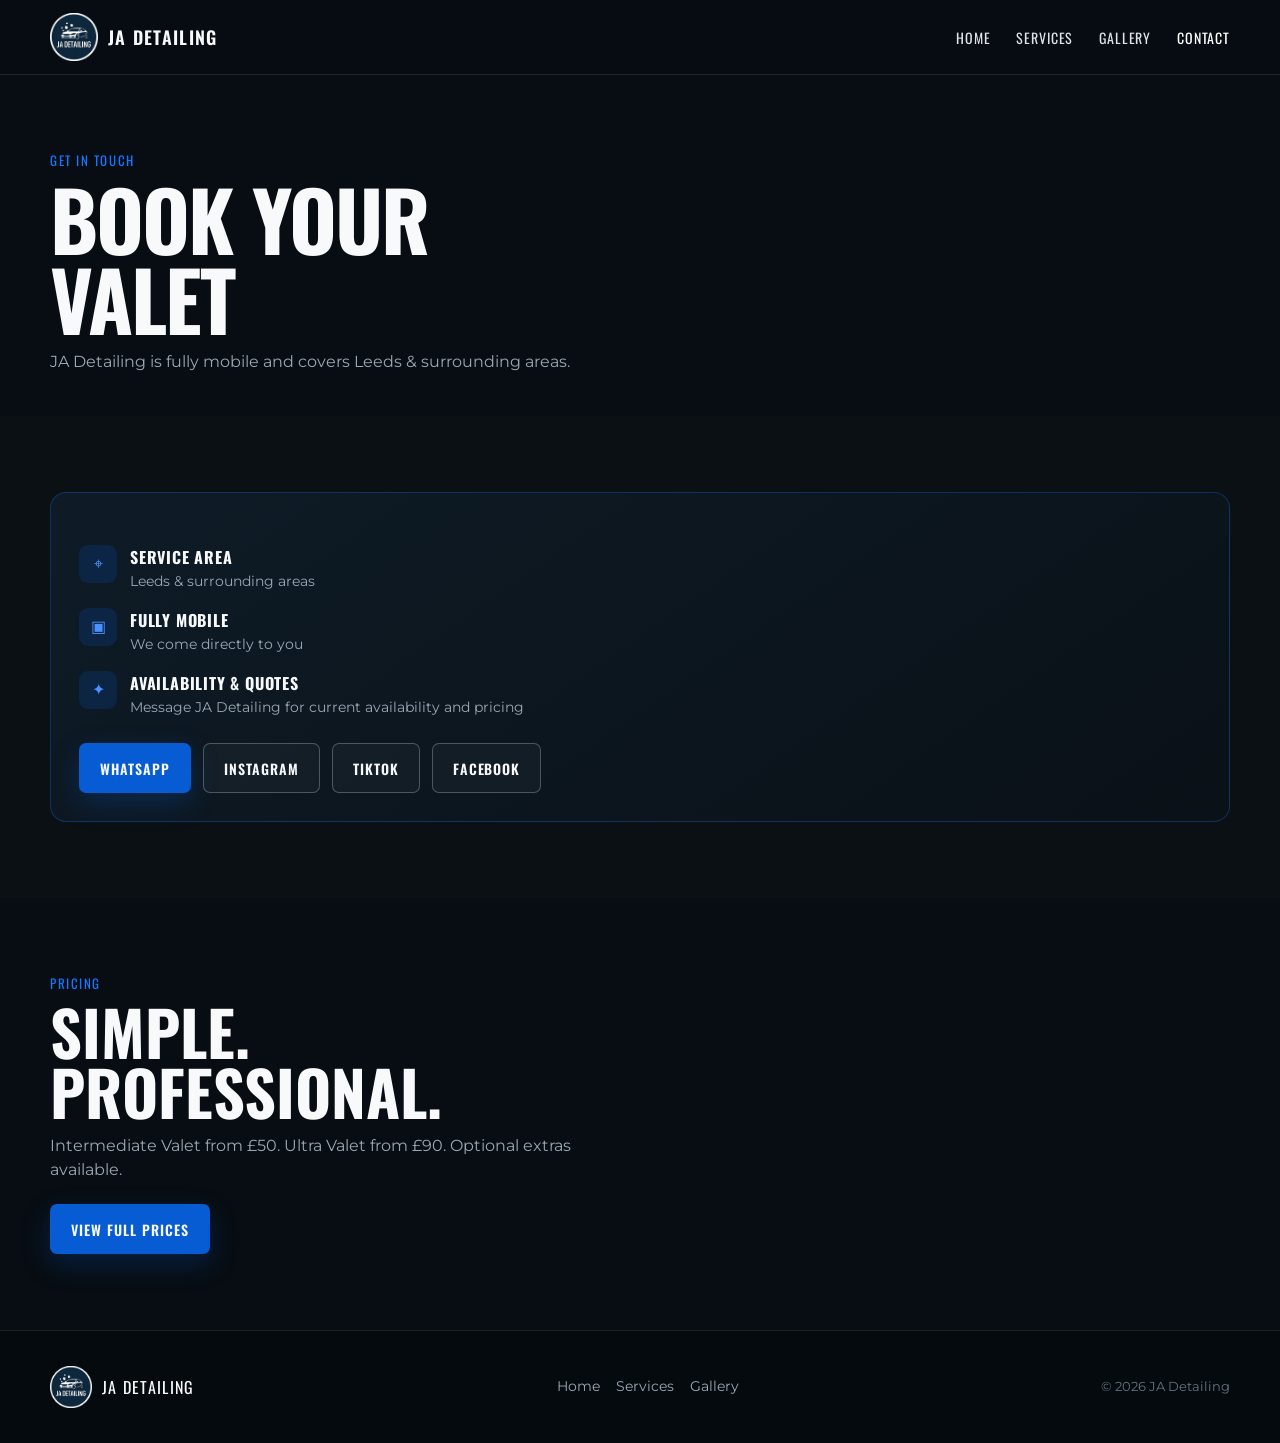
==== contact.html @ c7e3a215 "kol" ====
<!doctype html>
<html lang="en"><head><meta charset="utf-8"><meta name="viewport" content="width=device-width, initial-scale=1"><meta name="theme-color" content="#070d12"><title>Contact | JA Detailing</title><link rel="icon" href="assets/logo.png" type="image/png"><link rel="stylesheet" href="styles.css"></head>
<body>
<header class="site-header"><div class="container nav"><a class="brand" href="index.html"><img src="assets/logo.png" alt="JA Detailing logo"><span>JA Detailing</span></a><nav><ul class="nav-links"><li><a href="index.html">Home</a></li><li><a href="services.html">Services</a></li><li><a href="gallery.html">Gallery</a></li><li><a class="active" href="contact.html">Contact</a></li></ul></nav><button class="menu-btn" aria-label="Open menu" aria-expanded="false">☰</button></div><div class="mobile-menu"><a href="index.html">Home</a><a href="services.html">Services</a><a href="gallery.html">Gallery</a><a href="contact.html">Contact</a></div></header>
<main>
<section class="section" style="padding-bottom:42px"><div class="container"><div class="section-kicker">Get In Touch</div><h1 class="section-title" style="font-size:clamp(48px,13vw,82px)">Book Your<br>Valet</h1><p class="section-copy">JA Detailing is fully mobile and covers Leeds & surrounding areas.</p></div></section>
<section class="section dark"><div class="container"><div class="contact-box"><div class="contact-list">
<div class="contact-row"><div class="contact-icon">⌖</div><div><strong>Service Area</strong><span>Leeds & surrounding areas</span></div></div>
<div class="contact-row"><div class="contact-icon">▣</div><div><strong>Fully Mobile</strong><span>We come directly to you</span></div></div>
<div class="contact-row"><div class="contact-icon">✦</div><div><strong>Availability & Quotes</strong><span>Message JA Detailing for current availability and pricing</span></div></div>
</div>

<div class="hero-actions social-actions" style="margin-top:22px"><a class="btn btn-primary" href="https://wa.me/447398178846?text=Hi%20JA%20Detailing%2C%20I%E2%80%99d%20like%20to%20book%20a%20service.%20Could%20you%20please%20let%20me%20know%20your%20availability%20and%20pricing%3F" target="_blank" rel="noopener">WhatsApp</a><a class="btn btn-outline" href="https://www.instagram.com/ja_detailing0/" target="_blank" rel="noopener">Instagram</a><a class="btn btn-outline" href="https://www.tiktok.com/@ja_detailing" target="_blank" rel="noopener">TikTok</a><a class="btn btn-outline" href="https://www.facebook.com/" target="_blank" rel="noopener">Facebook</a></div>
</div></div></section>
<section class="section"><div class="container"><div class="section-kicker">Pricing</div><h2 class="section-title">Simple.<br>Professional.</h2><p class="section-copy">Intermediate Valet from £50. Ultra Valet from £90. Optional extras available.</p><a class="btn btn-primary" style="margin-top:22px" href="services.html">View Full Prices</a></div></section>
</main><footer><div class="container footer-inner"><div class="footer-brand"><img src="assets/logo.png" alt=""> JA Detailing</div><div class="footer-links"><a href="index.html">Home</a><a href="services.html">Services</a><a href="gallery.html">Gallery</a></div><div class="footer-note">© <span data-year></span> JA Detailing</div></div></footer><script src="script.js"></script></body></html>
---- styles.css ----
@import url('https://fonts.googleapis.com/css2?family=Montserrat:wght@400;500;600;700&family=Oswald:wght@400;500;600;700&display=swap');

:root{
  --bg:#070d12;
  --bg-soft:#0b1014;
  --navy:#152b3f;
  --blue:#075bd3;
  --blue-bright:#1676ff;
  --white:#f7f9fb;
  --muted:#9ba8b4;
  --line:rgba(255,255,255,.1);
  --card:#0d151c;
  --max:1180px;
}
*{box-sizing:border-box;margin:0;padding:0}
html{scroll-behavior:smooth}
body{font-family:'Montserrat',Arial,sans-serif;background:var(--bg);color:var(--white);line-height:1.5;overflow-x:hidden}
a{color:inherit;text-decoration:none}
img{display:block;max-width:100%}
button{font:inherit}
.container{width:min(100% - 32px,var(--max));margin:auto}

/* Header */
.site-header{position:sticky;top:0;z-index:50;background:rgba(7,13,18,.94);backdrop-filter:blur(14px);border-bottom:1px solid var(--line)}
.nav{height:74px;display:flex;align-items:center;justify-content:space-between}
.brand{display:flex;align-items:center;gap:10px;font-family:'Oswald',sans-serif;font-weight:600;letter-spacing:.08em;text-transform:uppercase}
.brand img{width:48px;height:48px;object-fit:contain}
.brand span{font-size:18px}
.nav-links{display:none;list-style:none;gap:26px;font-family:'Oswald',sans-serif;text-transform:uppercase;letter-spacing:.06em;font-size:14px}
.nav-links a{color:#dce3e8;transition:.2s}
.nav-links a:hover,.nav-links a.active{color:#fff}
.menu-btn{border:1px solid var(--line);background:#0c151d;color:#fff;width:44px;height:44px;border-radius:10px;display:grid;place-items:center;font-size:21px;cursor:pointer}
.mobile-menu{display:none;padding:8px 16px 18px;border-top:1px solid var(--line)}
.mobile-menu.open{display:block}
.mobile-menu a{display:block;padding:13px 4px;font-family:'Oswald',sans-serif;text-transform:uppercase;letter-spacing:.07em;border-bottom:1px solid var(--line)}

/* Hero */
.hero{position:relative;min-height:calc(100svh - 74px);display:flex;align-items:center;overflow:hidden;background:radial-gradient(circle at 90% 30%,rgba(7,91,211,.24),transparent 34%),linear-gradient(135deg,#060c11,#091622 65%,#0b1723)}
.hero:after{content:'';position:absolute;inset:0;background:linear-gradient(90deg,rgba(7,13,18,.98) 0%,rgba(7,13,18,.82) 45%,rgba(7,13,18,.2) 100%);pointer-events:none}
.hero-inner{position:relative;z-index:1;padding:72px 0 58px}
.eyebrow{font-family:'Oswald',sans-serif;text-transform:uppercase;letter-spacing:.15em;color:var(--blue-bright);font-weight:600;font-size:13px;margin-bottom:14px}
h1,h2,h3{font-family:'Oswald',sans-serif;text-transform:uppercase;line-height:.98}
h1{font-size:clamp(52px,14vw,100px);letter-spacing:-.025em;max-width:760px}
.hero h1 span{color:#fff}
.hero p{color:#b8c3cc;font-size:18px;max-width:570px;margin:22px 0 30px}
.hero-actions{display:flex;flex-wrap:wrap;gap:12px}
.btn{display:inline-flex;align-items:center;justify-content:center;min-height:50px;padding:0 20px;border-radius:7px;font-family:'Oswald',sans-serif;text-transform:uppercase;letter-spacing:.07em;font-weight:600;font-size:14px;border:1px solid transparent;transition:.2s}
.btn-primary{background:var(--blue);box-shadow:0 10px 28px rgba(7,91,211,.25)}
.btn-primary:hover{background:var(--blue-bright);transform:translateY(-1px)}
.btn-outline{border-color:rgba(255,255,255,.25);background:rgba(255,255,255,.03)}
.btn-outline:hover{background:#fff;color:#071019}

/* Shared sections */
.section{padding:76px 0}
.section.dark{background:var(--bg-soft)}
.section-head{display:flex;justify-content:space-between;align-items:end;gap:20px;margin-bottom:28px}
.section-kicker{font-family:'Oswald',sans-serif;text-transform:uppercase;color:var(--blue-bright);letter-spacing:.12em;font-size:13px;margin-bottom:7px}
.section-title{font-size:clamp(36px,10vw,62px)}
.section-copy{color:var(--muted);max-width:570px;margin-top:12px}

/* Cards */
.cards{display:grid;gap:14px}
.card{background:linear-gradient(145deg,#0e1820,#0a1117);border:1px solid var(--line);border-radius:14px;padding:24px;position:relative;overflow:hidden}
.card:before{content:'';position:absolute;left:0;top:0;width:4px;height:100%;background:var(--blue)}
.card h3{font-size:28px;margin-bottom:9px}
.card p{color:var(--muted);font-size:15px}
.price{font-family:'Oswald';font-size:32px;margin:18px 0 8px}
.price span{font-size:14px;color:var(--muted);font-family:'Montserrat';font-weight:400}
.checks{list-style:none;margin-top:18px;display:grid;gap:8px}
.checks li{color:#dce3e8;font-size:15px;display:flex;gap:9px}
.checks li:before{content:'✓';color:var(--blue-bright);font-weight:700}

/* Gallery */
.video-wrap{max-width:420px;margin:0 auto 42px}
.video-placeholder{aspect-ratio:9/16;border:1px solid rgba(22,118,255,.5);border-radius:16px;background:linear-gradient(145deg,#101a22,#07111a);display:grid;place-items:center;position:relative;overflow:hidden;box-shadow:0 18px 50px rgba(0,0,0,.35)}
.video-placeholder:before{content:'';position:absolute;width:92px;height:92px;border-radius:50%;border:1px solid rgba(255,255,255,.2);background:rgba(7,91,211,.18)}
.video-placeholder:after{content:'▶';position:absolute;font-size:30px;margin-left:5px}
.placeholder-label{font-family:'Oswald';text-transform:uppercase;letter-spacing:.1em;color:#b8c5cf;position:absolute;bottom:24px}
.gallery-grid{display:grid;grid-template-columns:1fr 1fr;gap:12px}
.gallery-item{background:#0c141b;border:1px solid var(--line);border-radius:12px;overflow:hidden}
.photo-placeholder{aspect-ratio:4/3;display:grid;place-items:center;background:linear-gradient(135deg,#142433,#091117);color:#aebbc5;font-family:'Oswald';text-transform:uppercase;letter-spacing:.08em;font-size:14px}
.gallery-caption{padding:13px 14px;font-family:'Oswald';text-transform:uppercase;letter-spacing:.05em;font-size:15px}
.before-after{display:grid;grid-template-columns:1fr 1fr;gap:2px}

/* Services */
.service-list{display:grid;gap:14px}
.service-card{padding:22px;background:#0d151c;border:1px solid var(--line);border-radius:13px}
.service-card h3{font-size:25px;margin-bottom:6px}
.service-card .service-price{font-family:'Oswald';font-size:27px;color:#fff;margin:12px 0}
.service-card p{color:var(--muted);font-size:14px}
.extras{display:grid;grid-template-columns:1fr 1fr;gap:10px;margin-top:16px}
.extra{border:1px solid var(--line);padding:16px;border-radius:10px;background:#0b1218}
.extra strong{font-family:'Oswald';font-size:20px;display:block}
.extra span{font-size:14px;color:var(--blue-bright)}

/* Contact */
.contact-box{background:linear-gradient(145deg,#0e1b26,#0a1117);border:1px solid rgba(22,118,255,.3);border-radius:16px;padding:28px}
.contact-list{display:grid;gap:15px;margin:24px 0}
.contact-row{display:flex;gap:13px;align-items:flex-start}
.contact-icon{width:38px;height:38px;border-radius:9px;background:rgba(7,91,211,.18);display:grid;place-items:center;color:#4b91ff;flex:none}
.contact-row strong{display:block;font-family:'Oswald';text-transform:uppercase;letter-spacing:.05em}
.contact-row span{color:var(--muted);font-size:14px}

/* Footer */
footer{padding:35px 0;border-top:1px solid var(--line);background:#050a0e}
.footer-inner{display:flex;flex-direction:column;gap:20px}
.footer-brand{display:flex;align-items:center;gap:10px;font-family:'Oswald';text-transform:uppercase;letter-spacing:.08em}
.footer-brand img{width:42px}
.footer-links{display:flex;flex-wrap:wrap;gap:16px;color:#9ca9b4;font-size:14px}
.footer-note{color:#66737e;font-size:13px}

/* Desktop */
@media(min-width:760px){
  .container{width:min(100% - 56px,var(--max))}
  .nav-links{display:flex}
  .menu-btn{display:none}
  .hero-inner{padding:90px 0}
  .hero{min-height:720px}
  .cards{grid-template-columns:repeat(3,1fr)}
  .service-list{grid-template-columns:repeat(2,1fr)}
  .extras{grid-template-columns:repeat(4,1fr)}
  .gallery-grid{grid-template-columns:repeat(3,1fr)}
  .footer-inner{flex-direction:row;align-items:center;justify-content:space-between}
}

/* Clickable media / lightbox */
.photo-placeholder,
.video-placeholder,
.gallery-item img,
.gallery-item video {
  cursor:zoom-in;
}

.media-lightbox {
  position:fixed;
  inset:0;
  z-index:200;
  display:none;
  align-items:center;
  justify-content:center;
  padding:22px;
  background:rgba(2,6,10,.94);
  backdrop-filter:blur(12px);
}
.media-lightbox.open{display:flex}
.media-lightbox-content{
  width:min(96vw,1200px);
  height:min(92svh,900px);
  display:flex;
  align-items:center;
  justify-content:center;
  position:relative;
}
.media-lightbox-content img,
.media-lightbox-content video{
  display:block;
  max-width:100%;
  max-height:100%;
  width:auto;
  height:auto;
  object-fit:contain;
  border-radius:10px;
  box-shadow:0 24px 70px rgba(0,0,0,.55);
}
.media-lightbox-content .lightbox-placeholder{
  width:min(900px,92vw);
  height:min(78vh,700px);
  display:grid;
  place-items:center;
  border:1px solid rgba(22,118,255,.5);
  border-radius:14px;
  background:linear-gradient(145deg,#142433,#091117);
  color:#b8c5cf;
  font-family:'Oswald',sans-serif;
  text-transform:uppercase;
  letter-spacing:.1em;
  font-size:clamp(18px,3vw,30px);
}
.media-lightbox-close{
  position:fixed;
  top:18px;
  right:18px;
  width:46px;
  height:46px;
  border:1px solid rgba(255,255,255,.18);
  border-radius:50%;
  background:rgba(12,21,29,.9);
  color:#fff;
  font-size:26px;
  line-height:1;
  cursor:pointer;
  z-index:201;
}
body.lightbox-open{overflow:hidden}
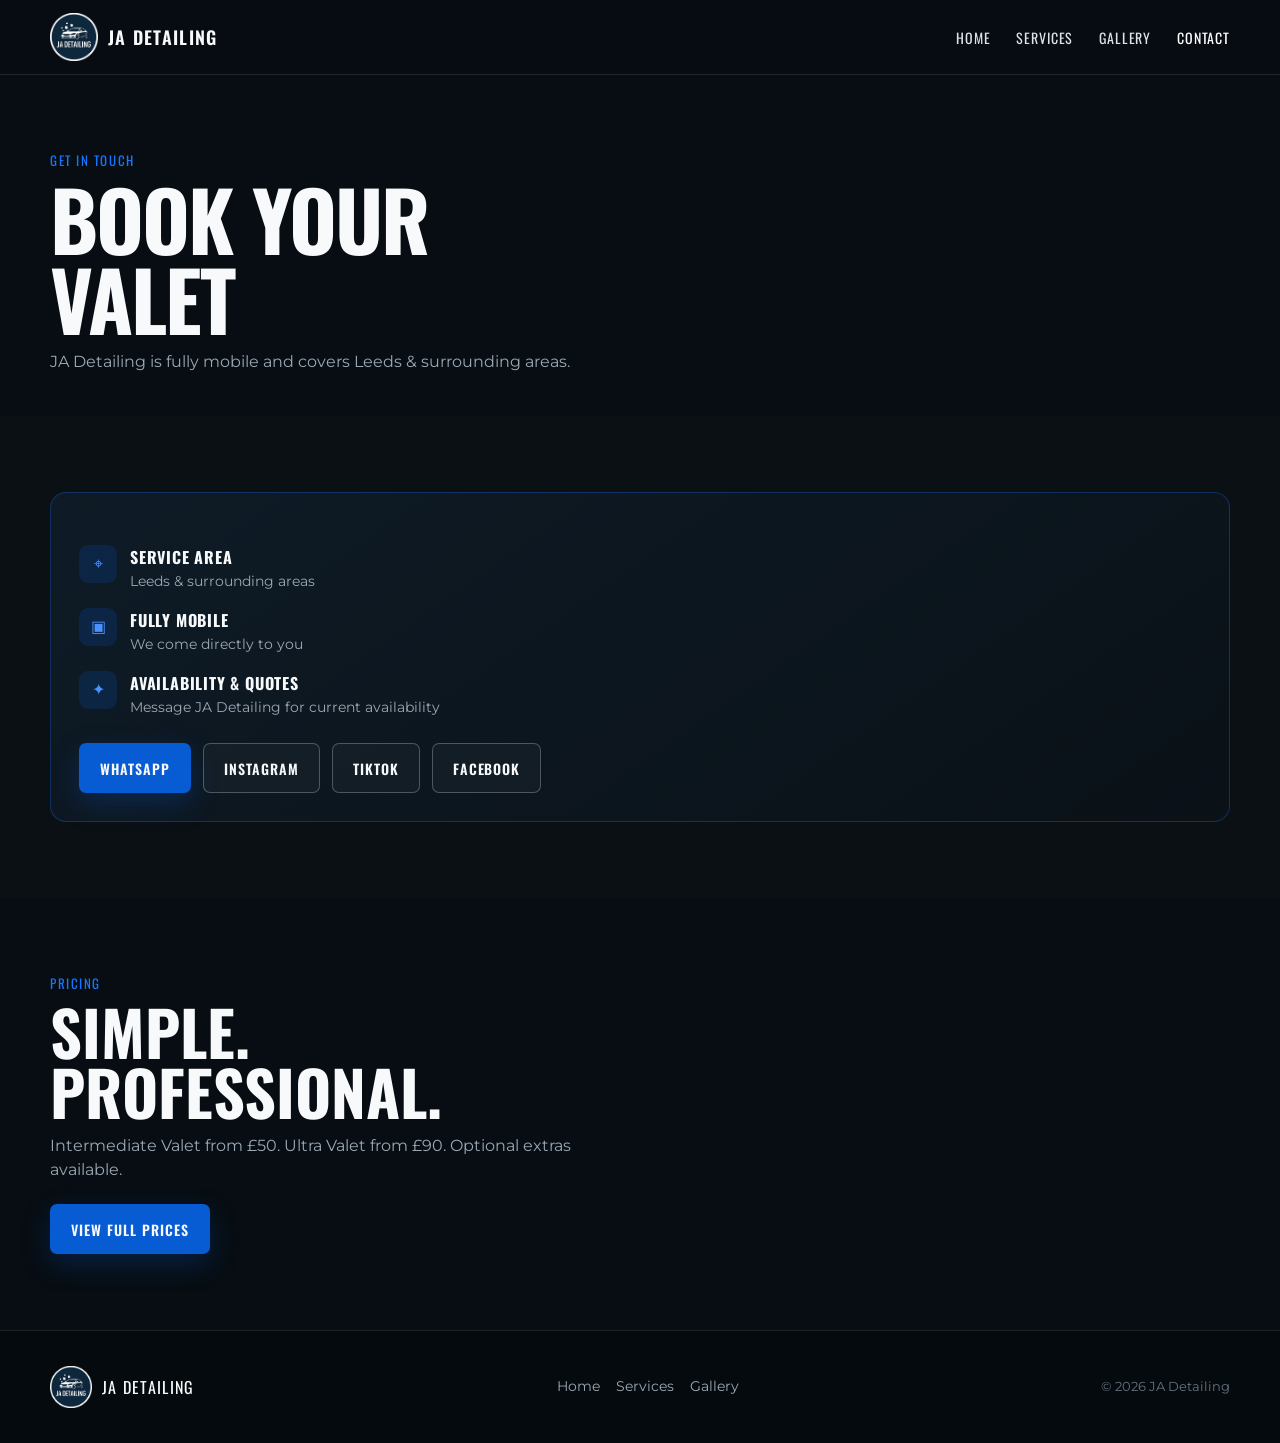
==== commit ba4ba7ec: "j" ====
--- a/contact.html
+++ b/contact.html
@@ -7,10 +7,10 @@
 <section class="section dark"><div class="container"><div class="contact-box"><div class="contact-list">
 <div class="contact-row"><div class="contact-icon">⌖</div><div><strong>Service Area</strong><span>Leeds & surrounding areas</span></div></div>
 <div class="contact-row"><div class="contact-icon">▣</div><div><strong>Fully Mobile</strong><span>We come directly to you</span></div></div>
-<div class="contact-row"><div class="contact-icon">✦</div><div><strong>Availability & Quotes</strong><span>Message JA Detailing for current availability and pricing</span></div></div>
+<div class="contact-row"><div class="contact-icon">✦</div><div><strong>Availability & Quotes</strong><span>Message JA Detailing for current availability</span></div></div>
 </div>
 
-<div class="hero-actions social-actions" style="margin-top:22px"><a class="btn btn-primary" href="https://wa.me/447398178846?text=Hi%20JA%20Detailing%2C%20I%E2%80%99d%20like%20to%20book%20a%20service.%20Could%20you%20please%20let%20me%20know%20your%20availability%20and%20pricing%3F" target="_blank" rel="noopener">WhatsApp</a><a class="btn btn-outline" href="https://www.instagram.com/ja_detailing0/" target="_blank" rel="noopener">Instagram</a><a class="btn btn-outline" href="https://www.tiktok.com/@ja_detailing" target="_blank" rel="noopener">TikTok</a><a class="btn btn-outline" href="https://www.facebook.com/" target="_blank" rel="noopener">Facebook</a></div>
+<div class="hero-actions social-actions" style="margin-top:22px"><a class="btn btn-primary" href="https://wa.me/447398178846?text=Hi%20JA%20Detailing%2C%20I%E2%80%99d%20like%20to%20book%20a%20service.%20Could%20you%20please%20let%20me%20know%20your%20availability%3F" target="_blank" rel="noopener">WhatsApp</a><a class="btn btn-outline" href="https://www.instagram.com/ja_detailing0/" target="_blank" rel="noopener">Instagram</a><a class="btn btn-outline" href="https://www.tiktok.com/@ja_detailing" target="_blank" rel="noopener">TikTok</a><a class="btn btn-outline" href="https://www.facebook.com/" target="_blank" rel="noopener">Facebook</a></div>
 </div></div></section>
 <section class="section"><div class="container"><div class="section-kicker">Pricing</div><h2 class="section-title">Simple.<br>Professional.</h2><p class="section-copy">Intermediate Valet from £50. Ultra Valet from £90. Optional extras available.</p><a class="btn btn-primary" style="margin-top:22px" href="services.html">View Full Prices</a></div></section>
 </main><footer><div class="container footer-inner"><div class="footer-brand"><img src="assets/logo.png" alt=""> JA Detailing</div><div class="footer-links"><a href="index.html">Home</a><a href="services.html">Services</a><a href="gallery.html">Gallery</a></div><div class="footer-note">© <span data-year></span> JA Detailing</div></div></footer><script src="script.js"></script></body></html>
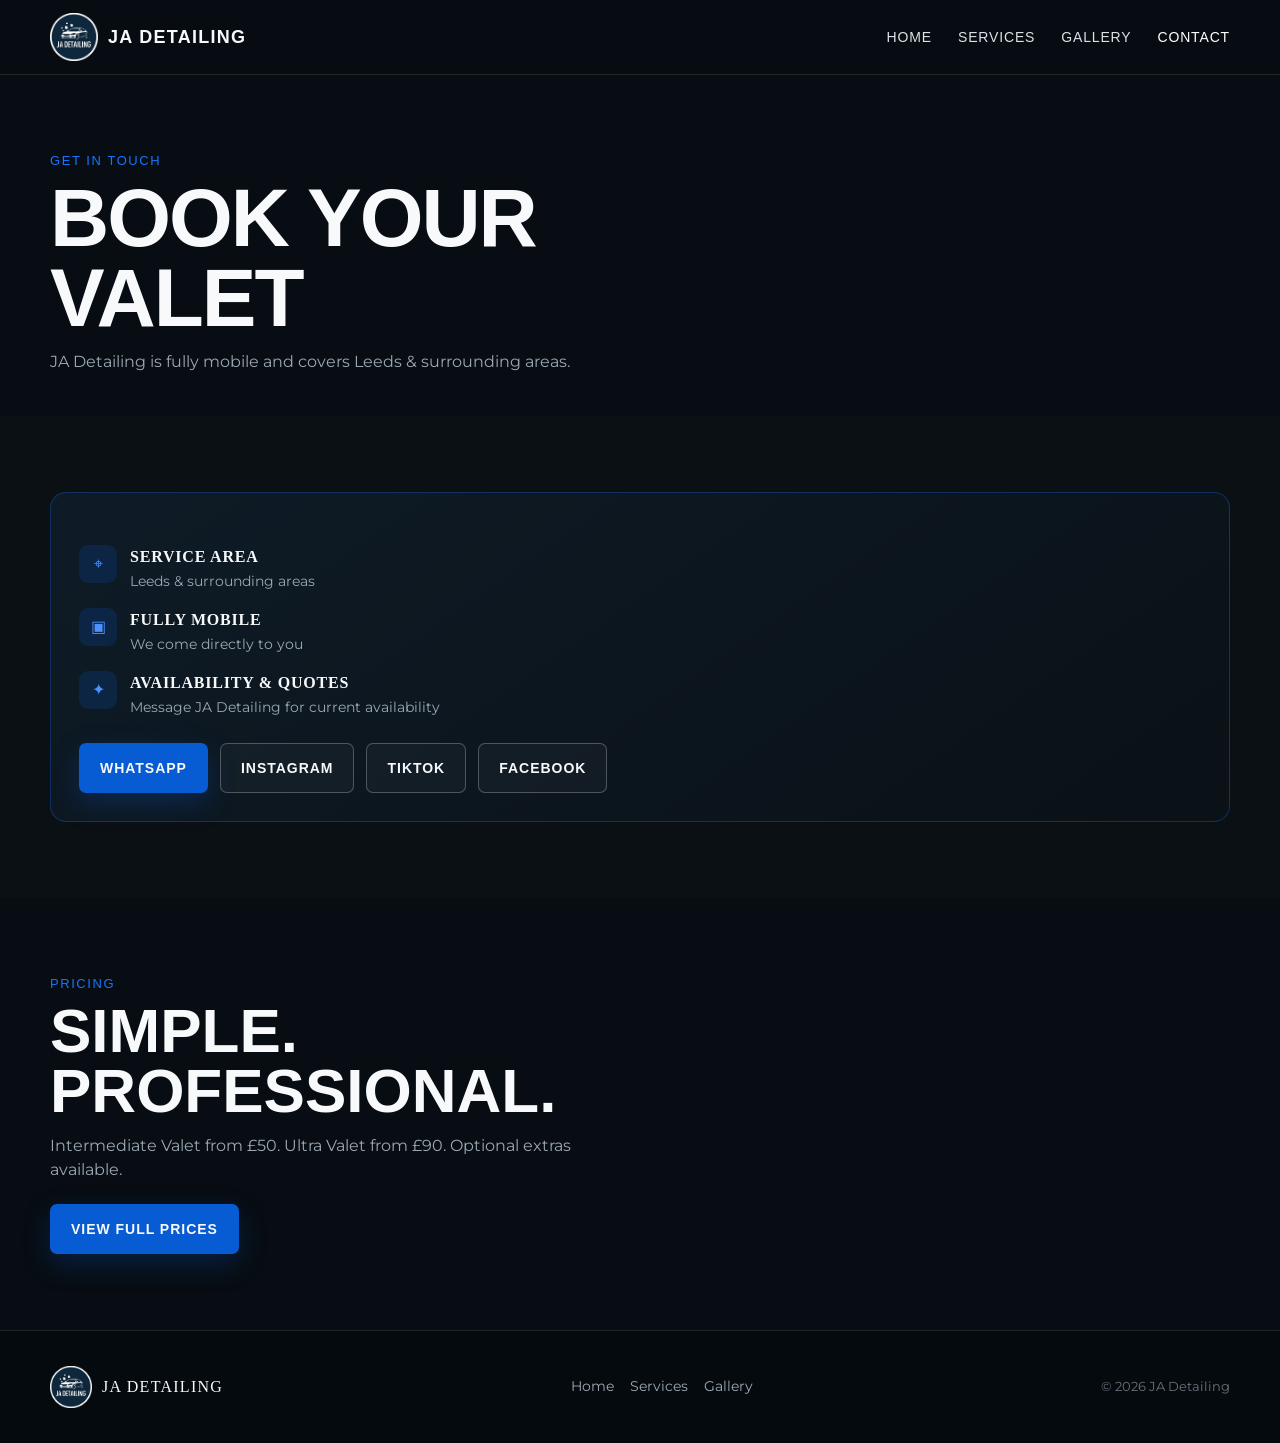
==== commit b141cd54: "j" ====
--- a/contact.html
+++ b/contact.html
@@ -10,7 +10,7 @@
 <div class="contact-row"><div class="contact-icon">✦</div><div><strong>Availability & Quotes</strong><span>Message JA Detailing for current availability</span></div></div>
 </div>
 
-<div class="hero-actions social-actions" style="margin-top:22px"><a class="btn btn-primary" href="https://wa.me/447398178846?text=Hi%20JA%20Detailing%2C%20I%E2%80%99d%20like%20to%20book%20a%20service.%20Could%20you%20please%20let%20me%20know%20your%20availability%3F" target="_blank" rel="noopener">WhatsApp</a><a class="btn btn-outline" href="https://www.instagram.com/ja_detailing0/" target="_blank" rel="noopener">Instagram</a><a class="btn btn-outline" href="https://www.tiktok.com/@ja_detailing" target="_blank" rel="noopener">TikTok</a><a class="btn btn-outline" href="https://www.facebook.com/" target="_blank" rel="noopener">Facebook</a></div>
+<div class="hero-actions social-actions" style="margin-top:22px"><a class="btn btn-primary" href="https://wa.me/447398178846?text=Hi%20JA%20Detailing%2C%20I%E2%80%99d%20like%20to%20book%20a%20service.%20Could%20you%20please%20let%20me%20know%20your%20availability%3F" target="_blank" rel="noopener">WhatsApp</a><a class="btn btn-outline" href="https://www.instagram.com/ja_detailing0/" target="_blank" rel="noopener">Instagram</a><a class="btn btn-outline" href="https://www.tiktok.com/@ja_detailing" target="_blank" rel="noopener">TikTok</a><a class="btn btn-outline" href="https://www.facebook.com/share/1DjNAFi46p/?mibextid=wwXIfr" target="_blank" rel="noopener">Facebook</a></div>
 </div></div></section>
 <section class="section"><div class="container"><div class="section-kicker">Pricing</div><h2 class="section-title">Simple.<br>Professional.</h2><p class="section-copy">Intermediate Valet from £50. Ultra Valet from £90. Optional extras available.</p><a class="btn btn-primary" style="margin-top:22px" href="services.html">View Full Prices</a></div></section>
 </main><footer><div class="container footer-inner"><div class="footer-brand"><img src="assets/logo.png" alt=""> JA Detailing</div><div class="footer-links"><a href="index.html">Home</a><a href="services.html">Services</a><a href="gallery.html">Gallery</a></div><div class="footer-note">© <span data-year></span> JA Detailing</div></div></footer><script src="script.js"></script></body></html>
--- a/styles.css
+++ b/styles.css
@@ -1,4 +1,5 @@
-@import url('https://fonts.googleapis.com/css2?family=Montserrat:wght@400;500;600;700&family=Oswald:wght@400;500;600;700&display=swap');
+@import url('https://fonts.googleapis.com/css2?family=Montserrat:wght@400;500;600;700&display=swap');
+@font-face{font-family:'Franchise';src:url('https://assets.fontdiff.com/webfonts/franchise-regular.woff2') format('woff2');font-weight:400;font-style:normal;font-display:swap;}
 
 :root{
   --bg:#070d12;
@@ -23,28 +24,28 @@
 /* Header */
 .site-header{position:sticky;top:0;z-index:50;background:rgba(7,13,18,.94);backdrop-filter:blur(14px);border-bottom:1px solid var(--line)}
 .nav{height:74px;display:flex;align-items:center;justify-content:space-between}
-.brand{display:flex;align-items:center;gap:10px;font-family:'Oswald',sans-serif;font-weight:600;letter-spacing:.08em;text-transform:uppercase}
+.brand{display:flex;align-items:center;gap:10px;font-family:'Franchise',sans-serif;font-weight:600;letter-spacing:.08em;text-transform:uppercase}
 .brand img{width:48px;height:48px;object-fit:contain}
 .brand span{font-size:18px}
-.nav-links{display:none;list-style:none;gap:26px;font-family:'Oswald',sans-serif;text-transform:uppercase;letter-spacing:.06em;font-size:14px}
+.nav-links{display:none;list-style:none;gap:26px;font-family:'Franchise',sans-serif;text-transform:uppercase;letter-spacing:.06em;font-size:14px}
 .nav-links a{color:#dce3e8;transition:.2s}
 .nav-links a:hover,.nav-links a.active{color:#fff}
 .menu-btn{border:1px solid var(--line);background:#0c151d;color:#fff;width:44px;height:44px;border-radius:10px;display:grid;place-items:center;font-size:21px;cursor:pointer}
 .mobile-menu{display:none;padding:8px 16px 18px;border-top:1px solid var(--line)}
 .mobile-menu.open{display:block}
-.mobile-menu a{display:block;padding:13px 4px;font-family:'Oswald',sans-serif;text-transform:uppercase;letter-spacing:.07em;border-bottom:1px solid var(--line)}
+.mobile-menu a{display:block;padding:13px 4px;font-family:'Franchise',sans-serif;text-transform:uppercase;letter-spacing:.07em;border-bottom:1px solid var(--line)}
 
 /* Hero */
 .hero{position:relative;min-height:calc(100svh - 74px);display:flex;align-items:center;overflow:hidden;background:radial-gradient(circle at 90% 30%,rgba(7,91,211,.24),transparent 34%),linear-gradient(135deg,#060c11,#091622 65%,#0b1723)}
 .hero:after{content:'';position:absolute;inset:0;background:linear-gradient(90deg,rgba(7,13,18,.98) 0%,rgba(7,13,18,.82) 45%,rgba(7,13,18,.2) 100%);pointer-events:none}
 .hero-inner{position:relative;z-index:1;padding:72px 0 58px}
-.eyebrow{font-family:'Oswald',sans-serif;text-transform:uppercase;letter-spacing:.15em;color:var(--blue-bright);font-weight:600;font-size:13px;margin-bottom:14px}
-h1,h2,h3{font-family:'Oswald',sans-serif;text-transform:uppercase;line-height:.98}
+.eyebrow{font-family:'Franchise',sans-serif;text-transform:uppercase;letter-spacing:.15em;color:var(--blue-bright);font-weight:600;font-size:13px;margin-bottom:14px}
+h1,h2,h3{font-family:'Franchise',sans-serif;text-transform:uppercase;line-height:.98}
 h1{font-size:clamp(52px,14vw,100px);letter-spacing:-.025em;max-width:760px}
 .hero h1 span{color:#fff}
 .hero p{color:#b8c3cc;font-size:18px;max-width:570px;margin:22px 0 30px}
 .hero-actions{display:flex;flex-wrap:wrap;gap:12px}
-.btn{display:inline-flex;align-items:center;justify-content:center;min-height:50px;padding:0 20px;border-radius:7px;font-family:'Oswald',sans-serif;text-transform:uppercase;letter-spacing:.07em;font-weight:600;font-size:14px;border:1px solid transparent;transition:.2s}
+.btn{display:inline-flex;align-items:center;justify-content:center;min-height:50px;padding:0 20px;border-radius:7px;font-family:'Franchise',sans-serif;text-transform:uppercase;letter-spacing:.07em;font-weight:600;font-size:14px;border:1px solid transparent;transition:.2s}
 .btn-primary{background:var(--blue);box-shadow:0 10px 28px rgba(7,91,211,.25)}
 .btn-primary:hover{background:var(--blue-bright);transform:translateY(-1px)}
 .btn-outline{border-color:rgba(255,255,255,.25);background:rgba(255,255,255,.03)}
@@ -54,7 +55,7 @@
 .section{padding:76px 0}
 .section.dark{background:var(--bg-soft)}
 .section-head{display:flex;justify-content:space-between;align-items:end;gap:20px;margin-bottom:28px}
-.section-kicker{font-family:'Oswald',sans-serif;text-transform:uppercase;color:var(--blue-bright);letter-spacing:.12em;font-size:13px;margin-bottom:7px}
+.section-kicker{font-family:'Franchise',sans-serif;text-transform:uppercase;color:var(--blue-bright);letter-spacing:.12em;font-size:13px;margin-bottom:7px}
 .section-title{font-size:clamp(36px,10vw,62px)}
 .section-copy{color:var(--muted);max-width:570px;margin-top:12px}
 
@@ -64,7 +65,7 @@
 .card:before{content:'';position:absolute;left:0;top:0;width:4px;height:100%;background:var(--blue)}
 .card h3{font-size:28px;margin-bottom:9px}
 .card p{color:var(--muted);font-size:15px}
-.price{font-family:'Oswald';font-size:32px;margin:18px 0 8px}
+.price{font-family:'Franchise';font-size:32px;margin:18px 0 8px}
 .price span{font-size:14px;color:var(--muted);font-family:'Montserrat';font-weight:400}
 .checks{list-style:none;margin-top:18px;display:grid;gap:8px}
 .checks li{color:#dce3e8;font-size:15px;display:flex;gap:9px}
@@ -75,22 +76,22 @@
 .video-placeholder{aspect-ratio:9/16;border:1px solid rgba(22,118,255,.5);border-radius:16px;background:linear-gradient(145deg,#101a22,#07111a);display:grid;place-items:center;position:relative;overflow:hidden;box-shadow:0 18px 50px rgba(0,0,0,.35)}
 .video-placeholder:before{content:'';position:absolute;width:92px;height:92px;border-radius:50%;border:1px solid rgba(255,255,255,.2);background:rgba(7,91,211,.18)}
 .video-placeholder:after{content:'▶';position:absolute;font-size:30px;margin-left:5px}
-.placeholder-label{font-family:'Oswald';text-transform:uppercase;letter-spacing:.1em;color:#b8c5cf;position:absolute;bottom:24px}
+.placeholder-label{font-family:'Franchise';text-transform:uppercase;letter-spacing:.1em;color:#b8c5cf;position:absolute;bottom:24px}
 .gallery-grid{display:grid;grid-template-columns:1fr 1fr;gap:12px}
 .gallery-item{background:#0c141b;border:1px solid var(--line);border-radius:12px;overflow:hidden}
-.photo-placeholder{aspect-ratio:4/3;display:grid;place-items:center;background:linear-gradient(135deg,#142433,#091117);color:#aebbc5;font-family:'Oswald';text-transform:uppercase;letter-spacing:.08em;font-size:14px}
-.gallery-caption{padding:13px 14px;font-family:'Oswald';text-transform:uppercase;letter-spacing:.05em;font-size:15px}
+.photo-placeholder{aspect-ratio:4/3;display:grid;place-items:center;background:linear-gradient(135deg,#142433,#091117);color:#aebbc5;font-family:'Franchise';text-transform:uppercase;letter-spacing:.08em;font-size:14px}
+.gallery-caption{padding:13px 14px;font-family:'Franchise';text-transform:uppercase;letter-spacing:.05em;font-size:15px}
 .before-after{display:grid;grid-template-columns:1fr 1fr;gap:2px}
 
 /* Services */
 .service-list{display:grid;gap:14px}
 .service-card{padding:22px;background:#0d151c;border:1px solid var(--line);border-radius:13px}
 .service-card h3{font-size:25px;margin-bottom:6px}
-.service-card .service-price{font-family:'Oswald';font-size:27px;color:#fff;margin:12px 0}
+.service-card .service-price{font-family:'Franchise';font-size:27px;color:#fff;margin:12px 0}
 .service-card p{color:var(--muted);font-size:14px}
 .extras{display:grid;grid-template-columns:1fr 1fr;gap:10px;margin-top:16px}
 .extra{border:1px solid var(--line);padding:16px;border-radius:10px;background:#0b1218}
-.extra strong{font-family:'Oswald';font-size:20px;display:block}
+.extra strong{font-family:'Franchise';font-size:20px;display:block}
 .extra span{font-size:14px;color:var(--blue-bright)}
 
 /* Contact */
@@ -98,13 +99,13 @@
 .contact-list{display:grid;gap:15px;margin:24px 0}
 .contact-row{display:flex;gap:13px;align-items:flex-start}
 .contact-icon{width:38px;height:38px;border-radius:9px;background:rgba(7,91,211,.18);display:grid;place-items:center;color:#4b91ff;flex:none}
-.contact-row strong{display:block;font-family:'Oswald';text-transform:uppercase;letter-spacing:.05em}
+.contact-row strong{display:block;font-family:'Franchise';text-transform:uppercase;letter-spacing:.05em}
 .contact-row span{color:var(--muted);font-size:14px}
 
 /* Footer */
 footer{padding:35px 0;border-top:1px solid var(--line);background:#050a0e}
 .footer-inner{display:flex;flex-direction:column;gap:20px}
-.footer-brand{display:flex;align-items:center;gap:10px;font-family:'Oswald';text-transform:uppercase;letter-spacing:.08em}
+.footer-brand{display:flex;align-items:center;gap:10px;font-family:'Franchise';text-transform:uppercase;letter-spacing:.08em}
 .footer-brand img{width:42px}
 .footer-links{display:flex;flex-wrap:wrap;gap:16px;color:#9ca9b4;font-size:14px}
 .footer-note{color:#66737e;font-size:13px}
@@ -171,7 +172,7 @@
   border-radius:14px;
   background:linear-gradient(145deg,#142433,#091117);
   color:#b8c5cf;
-  font-family:'Oswald',sans-serif;
+  font-family:'Franchise',sans-serif;
   text-transform:uppercase;
   letter-spacing:.1em;
   font-size:clamp(18px,3vw,30px);
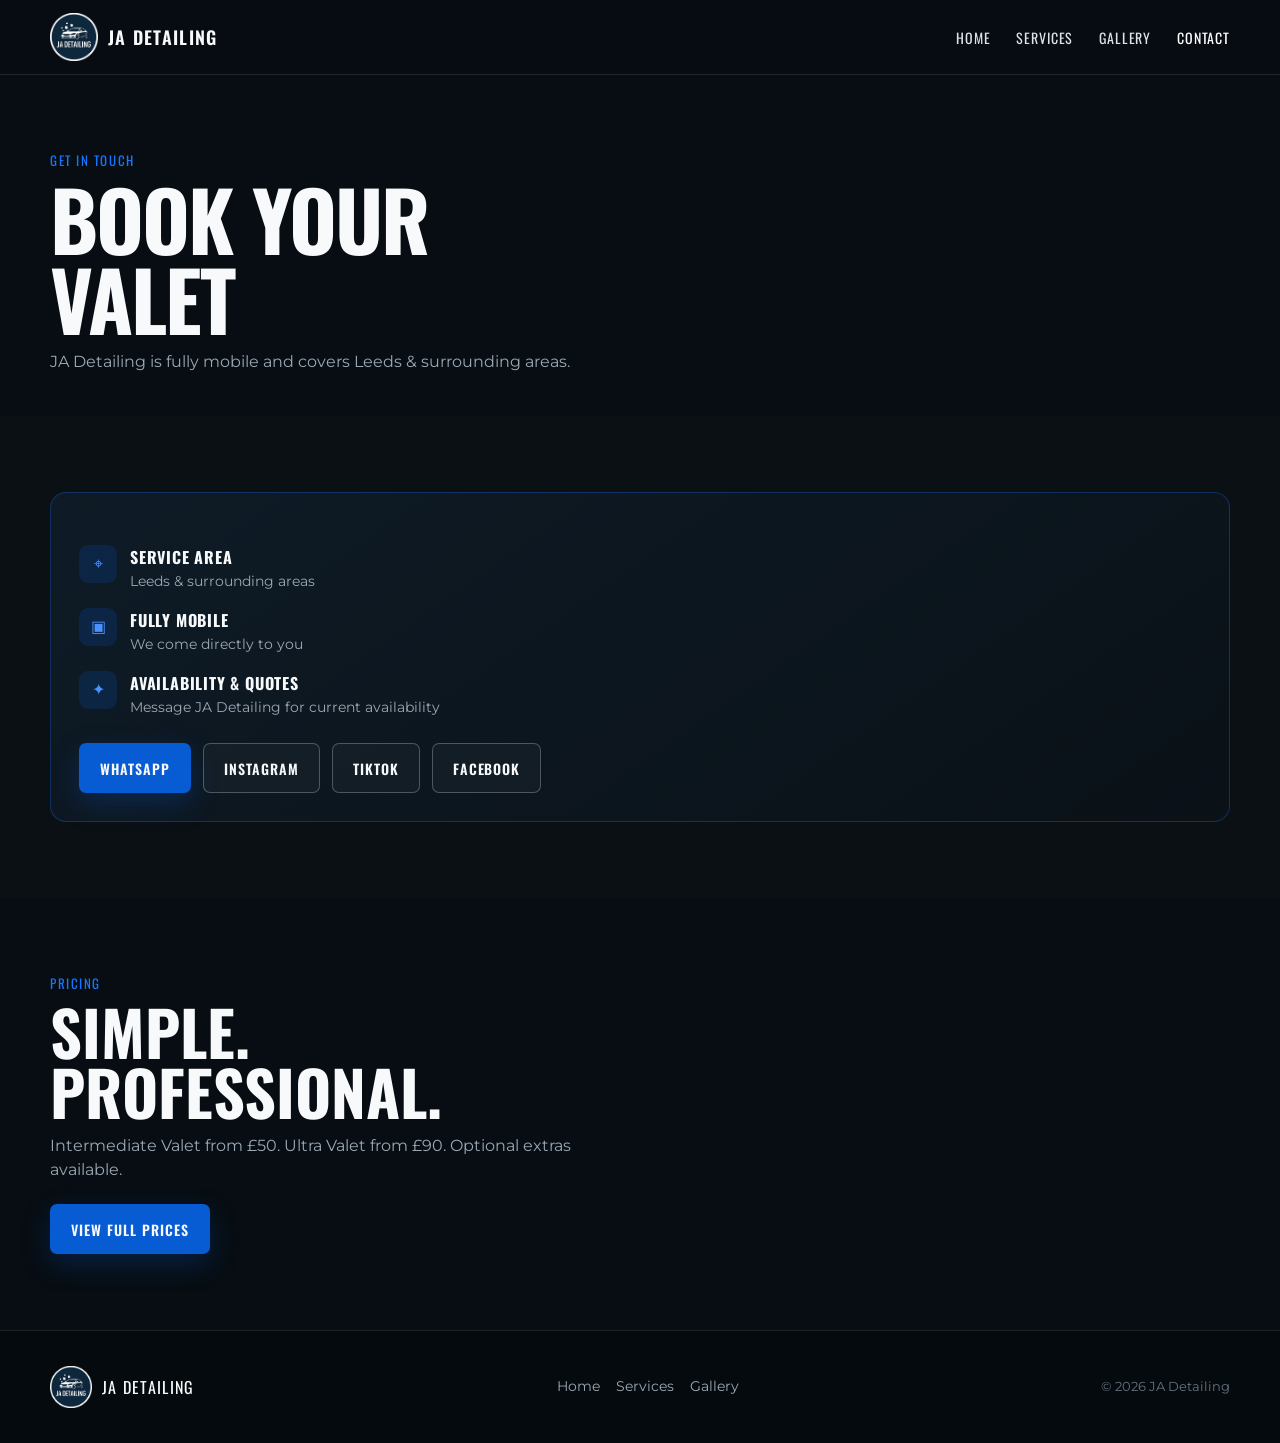
==== commit 540597ee: "jk" ====
--- a/contact.html
+++ b/contact.html
@@ -10,7 +10,7 @@
 <div class="contact-row"><div class="contact-icon">✦</div><div><strong>Availability & Quotes</strong><span>Message JA Detailing for current availability</span></div></div>
 </div>
 
-<div class="hero-actions social-actions" style="margin-top:22px"><a class="btn btn-primary" href="https://wa.me/447398178846?text=Hi%20JA%20Detailing%2C%20I%E2%80%99d%20like%20to%20book%20a%20service.%20Could%20you%20please%20let%20me%20know%20your%20availability%3F" target="_blank" rel="noopener">WhatsApp</a><a class="btn btn-outline" href="https://www.instagram.com/ja_detailing0/" target="_blank" rel="noopener">Instagram</a><a class="btn btn-outline" href="https://www.tiktok.com/@ja_detailing" target="_blank" rel="noopener">TikTok</a><a class="btn btn-outline" href="https://www.facebook.com/share/1DjNAFi46p/?mibextid=wwXIfr" target="_blank" rel="noopener">Facebook</a></div>
+<div class="hero-actions social-actions" style="margin-top:22px"><a class="btn btn-primary" href="https://wa.me/447398178846?text=Hi%20JA%20Detailing%2C%20I%E2%80%99d%20like%20to%20book%20a%20service.%20Could%20you%20please%20let%20me%20know%20your%20availability%3F" target="_blank" rel="noopener">WhatsApp</a><a class="btn btn-outline" href="https://www.instagram.com/jadetailing0/" target="_blank" rel="noopener">Instagram</a><a class="btn btn-outline" href="https://www.tiktok.com/@ja_detailing" target="_blank" rel="noopener">TikTok</a><a class="btn btn-outline" href="https://www.facebook.com/profile.php?id=61577027271929" target="_blank" rel="noopener">Facebook</a></div>
 </div></div></section>
 <section class="section"><div class="container"><div class="section-kicker">Pricing</div><h2 class="section-title">Simple.<br>Professional.</h2><p class="section-copy">Intermediate Valet from £50. Ultra Valet from £90. Optional extras available.</p><a class="btn btn-primary" style="margin-top:22px" href="services.html">View Full Prices</a></div></section>
 </main><footer><div class="container footer-inner"><div class="footer-brand"><img src="assets/logo.png" alt=""> JA Detailing</div><div class="footer-links"><a href="index.html">Home</a><a href="services.html">Services</a><a href="gallery.html">Gallery</a></div><div class="footer-note">© <span data-year></span> JA Detailing</div></div></footer><script src="script.js"></script></body></html>
--- a/styles.css
+++ b/styles.css
@@ -1,5 +1,5 @@
 @import url('https://fonts.googleapis.com/css2?family=Montserrat:wght@400;500;600;700&display=swap');
-@font-face{font-family:'Franchise';src:url('https://assets.fontdiff.com/webfonts/franchise-regular.woff2') format('woff2');font-weight:400;font-style:normal;font-display:swap;}
+@import url('https://fonts.googleapis.com/css2?family=Oswald:wght@400;500;600;700&display=swap');
 
 :root{
   --bg:#070d12;
@@ -24,28 +24,28 @@
 /* Header */
 .site-header{position:sticky;top:0;z-index:50;background:rgba(7,13,18,.94);backdrop-filter:blur(14px);border-bottom:1px solid var(--line)}
 .nav{height:74px;display:flex;align-items:center;justify-content:space-between}
-.brand{display:flex;align-items:center;gap:10px;font-family:'Franchise',sans-serif;font-weight:600;letter-spacing:.08em;text-transform:uppercase}
+.brand{display:flex;align-items:center;gap:10px;font-family:'Oswald',sans-serif;font-weight:600;letter-spacing:.08em;text-transform:uppercase}
 .brand img{width:48px;height:48px;object-fit:contain}
 .brand span{font-size:18px}
-.nav-links{display:none;list-style:none;gap:26px;font-family:'Franchise',sans-serif;text-transform:uppercase;letter-spacing:.06em;font-size:14px}
+.nav-links{display:none;list-style:none;gap:26px;font-family:'Oswald',sans-serif;text-transform:uppercase;letter-spacing:.06em;font-size:14px}
 .nav-links a{color:#dce3e8;transition:.2s}
 .nav-links a:hover,.nav-links a.active{color:#fff}
 .menu-btn{border:1px solid var(--line);background:#0c151d;color:#fff;width:44px;height:44px;border-radius:10px;display:grid;place-items:center;font-size:21px;cursor:pointer}
 .mobile-menu{display:none;padding:8px 16px 18px;border-top:1px solid var(--line)}
 .mobile-menu.open{display:block}
-.mobile-menu a{display:block;padding:13px 4px;font-family:'Franchise',sans-serif;text-transform:uppercase;letter-spacing:.07em;border-bottom:1px solid var(--line)}
+.mobile-menu a{display:block;padding:13px 4px;font-family:'Oswald',sans-serif;text-transform:uppercase;letter-spacing:.07em;border-bottom:1px solid var(--line)}
 
 /* Hero */
 .hero{position:relative;min-height:calc(100svh - 74px);display:flex;align-items:center;overflow:hidden;background:radial-gradient(circle at 90% 30%,rgba(7,91,211,.24),transparent 34%),linear-gradient(135deg,#060c11,#091622 65%,#0b1723)}
 .hero:after{content:'';position:absolute;inset:0;background:linear-gradient(90deg,rgba(7,13,18,.98) 0%,rgba(7,13,18,.82) 45%,rgba(7,13,18,.2) 100%);pointer-events:none}
 .hero-inner{position:relative;z-index:1;padding:72px 0 58px}
-.eyebrow{font-family:'Franchise',sans-serif;text-transform:uppercase;letter-spacing:.15em;color:var(--blue-bright);font-weight:600;font-size:13px;margin-bottom:14px}
-h1,h2,h3{font-family:'Franchise',sans-serif;text-transform:uppercase;line-height:.98}
+.eyebrow{font-family:'Oswald',sans-serif;text-transform:uppercase;letter-spacing:.15em;color:var(--blue-bright);font-weight:600;font-size:13px;margin-bottom:14px}
+h1,h2,h3{font-family:'Oswald',sans-serif;text-transform:uppercase;line-height:.98}
 h1{font-size:clamp(52px,14vw,100px);letter-spacing:-.025em;max-width:760px}
 .hero h1 span{color:#fff}
 .hero p{color:#b8c3cc;font-size:18px;max-width:570px;margin:22px 0 30px}
 .hero-actions{display:flex;flex-wrap:wrap;gap:12px}
-.btn{display:inline-flex;align-items:center;justify-content:center;min-height:50px;padding:0 20px;border-radius:7px;font-family:'Franchise',sans-serif;text-transform:uppercase;letter-spacing:.07em;font-weight:600;font-size:14px;border:1px solid transparent;transition:.2s}
+.btn{display:inline-flex;align-items:center;justify-content:center;min-height:50px;padding:0 20px;border-radius:7px;font-family:'Oswald',sans-serif;text-transform:uppercase;letter-spacing:.07em;font-weight:600;font-size:14px;border:1px solid transparent;transition:.2s}
 .btn-primary{background:var(--blue);box-shadow:0 10px 28px rgba(7,91,211,.25)}
 .btn-primary:hover{background:var(--blue-bright);transform:translateY(-1px)}
 .btn-outline{border-color:rgba(255,255,255,.25);background:rgba(255,255,255,.03)}
@@ -55,7 +55,7 @@
 .section{padding:76px 0}
 .section.dark{background:var(--bg-soft)}
 .section-head{display:flex;justify-content:space-between;align-items:end;gap:20px;margin-bottom:28px}
-.section-kicker{font-family:'Franchise',sans-serif;text-transform:uppercase;color:var(--blue-bright);letter-spacing:.12em;font-size:13px;margin-bottom:7px}
+.section-kicker{font-family:'Oswald',sans-serif;text-transform:uppercase;color:var(--blue-bright);letter-spacing:.12em;font-size:13px;margin-bottom:7px}
 .section-title{font-size:clamp(36px,10vw,62px)}
 .section-copy{color:var(--muted);max-width:570px;margin-top:12px}
 
@@ -65,7 +65,7 @@
 .card:before{content:'';position:absolute;left:0;top:0;width:4px;height:100%;background:var(--blue)}
 .card h3{font-size:28px;margin-bottom:9px}
 .card p{color:var(--muted);font-size:15px}
-.price{font-family:'Franchise';font-size:32px;margin:18px 0 8px}
+.price{font-family:'Oswald';font-size:32px;margin:18px 0 8px}
 .price span{font-size:14px;color:var(--muted);font-family:'Montserrat';font-weight:400}
 .checks{list-style:none;margin-top:18px;display:grid;gap:8px}
 .checks li{color:#dce3e8;font-size:15px;display:flex;gap:9px}
@@ -76,22 +76,23 @@
 .video-placeholder{aspect-ratio:9/16;border:1px solid rgba(22,118,255,.5);border-radius:16px;background:linear-gradient(145deg,#101a22,#07111a);display:grid;place-items:center;position:relative;overflow:hidden;box-shadow:0 18px 50px rgba(0,0,0,.35)}
 .video-placeholder:before{content:'';position:absolute;width:92px;height:92px;border-radius:50%;border:1px solid rgba(255,255,255,.2);background:rgba(7,91,211,.18)}
 .video-placeholder:after{content:'▶';position:absolute;font-size:30px;margin-left:5px}
-.placeholder-label{font-family:'Franchise';text-transform:uppercase;letter-spacing:.1em;color:#b8c5cf;position:absolute;bottom:24px}
+.placeholder-label{font-family:'Oswald';text-transform:uppercase;letter-spacing:.1em;color:#b8c5cf;position:absolute;bottom:24px}
 .gallery-grid{display:grid;grid-template-columns:1fr 1fr;gap:12px}
 .gallery-item{background:#0c141b;border:1px solid var(--line);border-radius:12px;overflow:hidden}
-.photo-placeholder{aspect-ratio:4/3;display:grid;place-items:center;background:linear-gradient(135deg,#142433,#091117);color:#aebbc5;font-family:'Franchise';text-transform:uppercase;letter-spacing:.08em;font-size:14px}
-.gallery-caption{padding:13px 14px;font-family:'Franchise';text-transform:uppercase;letter-spacing:.05em;font-size:15px}
+.gallery-item img{width:100%;aspect-ratio:4/3;object-fit:cover;cursor:zoom-in}
+.photo-placeholder{aspect-ratio:4/3;display:grid;place-items:center;background:linear-gradient(135deg,#142433,#091117);color:#aebbc5;font-family:'Oswald';text-transform:uppercase;letter-spacing:.08em;font-size:14px}
+.gallery-caption{padding:13px 14px;font-family:'Oswald';text-transform:uppercase;letter-spacing:.05em;font-size:15px}
 .before-after{display:grid;grid-template-columns:1fr 1fr;gap:2px}
 
 /* Services */
 .service-list{display:grid;gap:14px}
 .service-card{padding:22px;background:#0d151c;border:1px solid var(--line);border-radius:13px}
 .service-card h3{font-size:25px;margin-bottom:6px}
-.service-card .service-price{font-family:'Franchise';font-size:27px;color:#fff;margin:12px 0}
+.service-card .service-price{font-family:'Oswald';font-size:27px;color:#fff;margin:12px 0}
 .service-card p{color:var(--muted);font-size:14px}
 .extras{display:grid;grid-template-columns:1fr 1fr;gap:10px;margin-top:16px}
 .extra{border:1px solid var(--line);padding:16px;border-radius:10px;background:#0b1218}
-.extra strong{font-family:'Franchise';font-size:20px;display:block}
+.extra strong{font-family:'Oswald';font-size:20px;display:block}
 .extra span{font-size:14px;color:var(--blue-bright)}
 
 /* Contact */
@@ -99,13 +100,13 @@
 .contact-list{display:grid;gap:15px;margin:24px 0}
 .contact-row{display:flex;gap:13px;align-items:flex-start}
 .contact-icon{width:38px;height:38px;border-radius:9px;background:rgba(7,91,211,.18);display:grid;place-items:center;color:#4b91ff;flex:none}
-.contact-row strong{display:block;font-family:'Franchise';text-transform:uppercase;letter-spacing:.05em}
+.contact-row strong{display:block;font-family:'Oswald';text-transform:uppercase;letter-spacing:.05em}
 .contact-row span{color:var(--muted);font-size:14px}
 
 /* Footer */
 footer{padding:35px 0;border-top:1px solid var(--line);background:#050a0e}
 .footer-inner{display:flex;flex-direction:column;gap:20px}
-.footer-brand{display:flex;align-items:center;gap:10px;font-family:'Franchise';text-transform:uppercase;letter-spacing:.08em}
+.footer-brand{display:flex;align-items:center;gap:10px;font-family:'Oswald';text-transform:uppercase;letter-spacing:.08em}
 .footer-brand img{width:42px}
 .footer-links{display:flex;flex-wrap:wrap;gap:16px;color:#9ca9b4;font-size:14px}
 .footer-note{color:#66737e;font-size:13px}
@@ -172,7 +173,7 @@
   border-radius:14px;
   background:linear-gradient(145deg,#142433,#091117);
   color:#b8c5cf;
-  font-family:'Franchise',sans-serif;
+  font-family:'Oswald',sans-serif;
   text-transform:uppercase;
   letter-spacing:.1em;
   font-size:clamp(18px,3vw,30px);
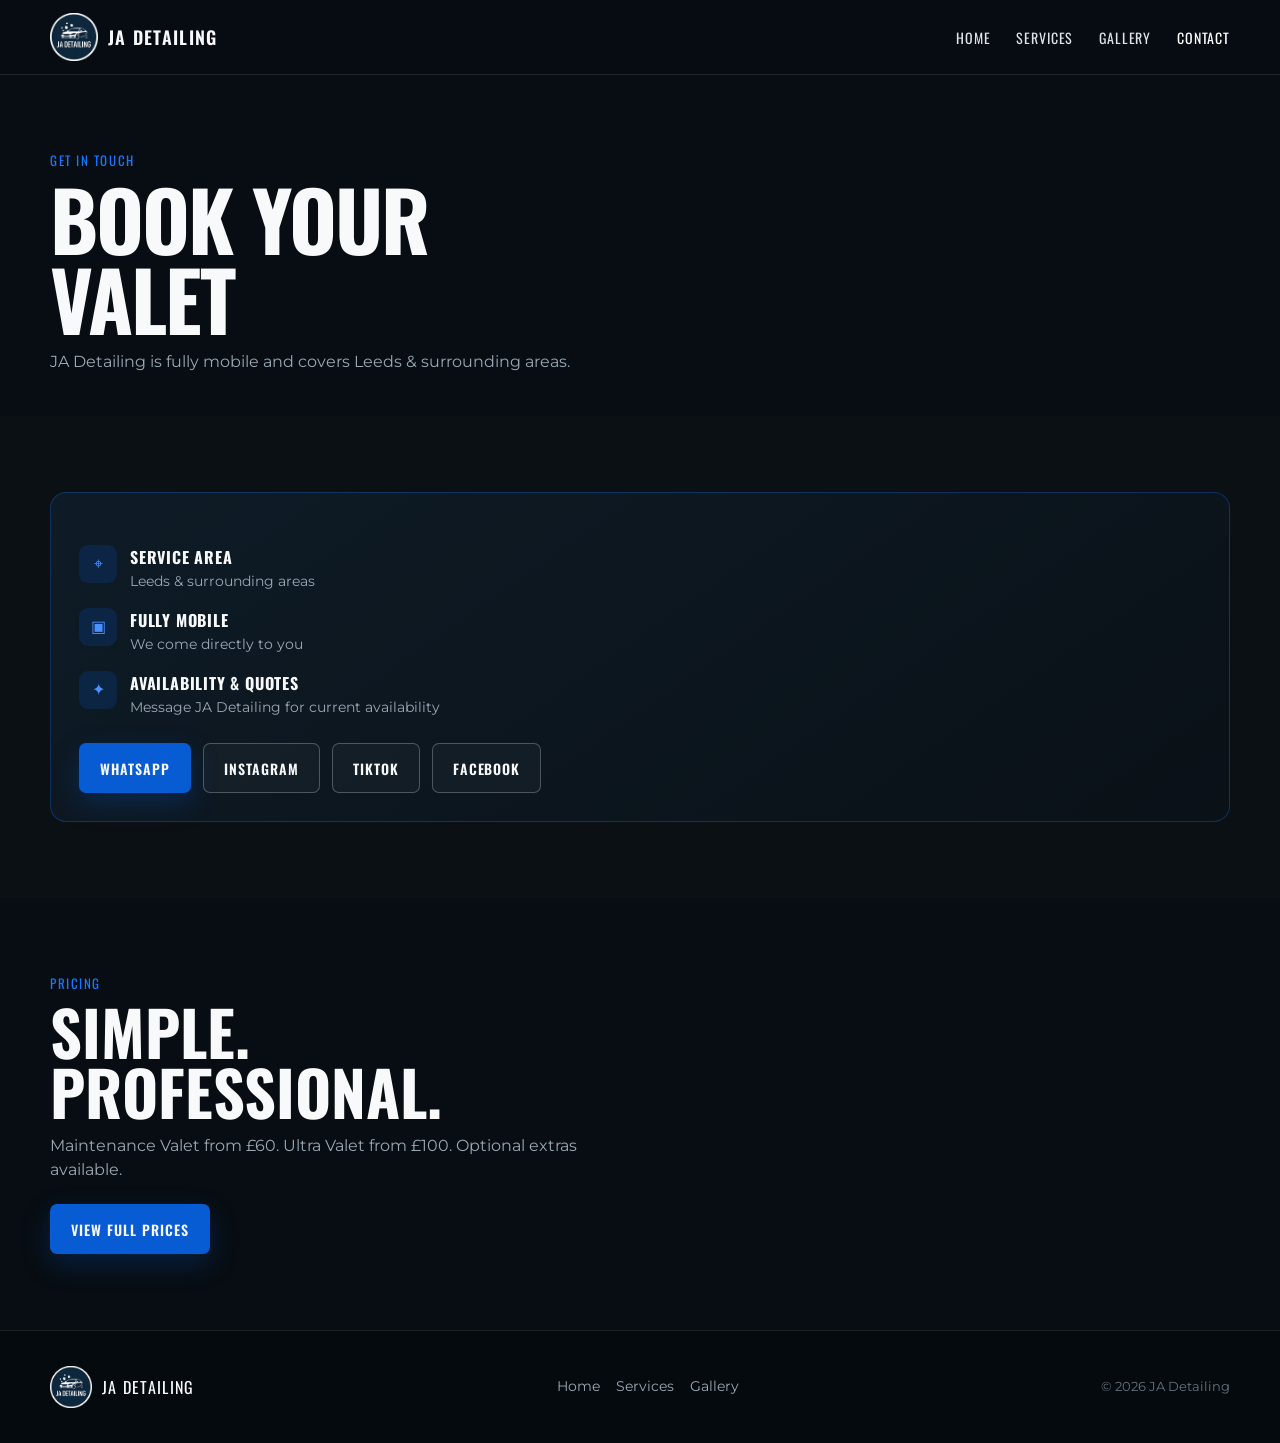
==== commit 258d1201: "new" ====
--- a/contact.html
+++ b/contact.html
@@ -12,5 +12,5 @@
 
 <div class="hero-actions social-actions" style="margin-top:22px"><a class="btn btn-primary" href="https://wa.me/447398178846?text=Hi%20JA%20Detailing%2C%20I%E2%80%99d%20like%20to%20book%20a%20service.%20Could%20you%20please%20let%20me%20know%20your%20availability%3F" target="_blank" rel="noopener">WhatsApp</a><a class="btn btn-outline" href="https://www.instagram.com/jadetailing0/" target="_blank" rel="noopener">Instagram</a><a class="btn btn-outline" href="https://www.tiktok.com/@ja_detailing" target="_blank" rel="noopener">TikTok</a><a class="btn btn-outline" href="https://www.facebook.com/profile.php?id=61577027271929" target="_blank" rel="noopener">Facebook</a></div>
 </div></div></section>
-<section class="section"><div class="container"><div class="section-kicker">Pricing</div><h2 class="section-title">Simple.<br>Professional.</h2><p class="section-copy">Intermediate Valet from £50. Ultra Valet from £90. Optional extras available.</p><a class="btn btn-primary" style="margin-top:22px" href="services.html">View Full Prices</a></div></section>
+<section class="section"><div class="container"><div class="section-kicker">Pricing</div><h2 class="section-title">Simple.<br>Professional.</h2><p class="section-copy">Maintenance Valet from £60. Ultra Valet from £100. Optional extras available.</p><a class="btn btn-primary" style="margin-top:22px" href="services.html">View Full Prices</a></div></section>
 </main><footer><div class="container footer-inner"><div class="footer-brand"><img src="assets/logo.png" alt=""> JA Detailing</div><div class="footer-links"><a href="index.html">Home</a><a href="services.html">Services</a><a href="gallery.html">Gallery</a></div><div class="footer-note">© <span data-year></span> JA Detailing</div></div></footer><script src="script.js"></script></body></html>
--- a/styles.css
+++ b/styles.css
@@ -73,10 +73,11 @@
 
 /* Gallery */
 .video-wrap{max-width:420px;margin:0 auto 42px}
-.video-placeholder{aspect-ratio:9/16;border:1px solid rgba(22,118,255,.5);border-radius:16px;background:linear-gradient(145deg,#101a22,#07111a);display:grid;place-items:center;position:relative;overflow:hidden;box-shadow:0 18px 50px rgba(0,0,0,.35)}
-.video-placeholder:before{content:'';position:absolute;width:92px;height:92px;border-radius:50%;border:1px solid rgba(255,255,255,.2);background:rgba(7,91,211,.18)}
-.video-placeholder:after{content:'▶';position:absolute;font-size:30px;margin-left:5px}
-.placeholder-label{font-family:'Oswald';text-transform:uppercase;letter-spacing:.1em;color:#b8c5cf;position:absolute;bottom:24px}
+.video-placeholder{aspect-ratio:9/16;border:1px solid rgba(22,118,255,.5);border-radius:16px;background:linear-gradient(145deg,#101a22,#07111a);display:grid;place-items:center;position:relative;overflow:hidden;box-shadow:0 18px 50px rgba(0,0,0,.35);cursor:pointer}
+.video-placeholder video{position:absolute;inset:0;width:100%;height:100%;object-fit:cover;display:block}
+.video-play{position:absolute;width:92px;height:92px;border-radius:50%;border:1px solid rgba(255,255,255,.2);background:rgba(7,91,211,.55);display:grid;place-items:center;z-index:2}
+.video-play:after{content:'';width:0;height:0;border-top:13px solid transparent;border-bottom:13px solid transparent;border-left:20px solid #fff;margin-left:5px}
+.placeholder-label{font-family:'Oswald';text-transform:uppercase;letter-spacing:.1em;color:#b8c5cf;position:absolute;bottom:24px;z-index:2}
 .gallery-grid{display:grid;grid-template-columns:1fr 1fr;gap:12px}
 .gallery-item{background:#0c141b;border:1px solid var(--line);border-radius:12px;overflow:hidden}
 .gallery-item img{width:100%;aspect-ratio:4/3;object-fit:cover;cursor:zoom-in}
@@ -194,3 +195,35 @@
   z-index:201;
 }
 body.lightbox-open{overflow:hidden}
+
+/* Customer reviews */
+.reviews-section{background:var(--bg)}
+.reviews-grid{display:grid;grid-template-columns:1fr 1fr;gap:14px;align-items:stretch}
+.review-card{background:linear-gradient(145deg,#0e1820,#0a1117);border:1px solid var(--line);border-radius:14px;padding:24px;position:relative;overflow:hidden}
+.review-card:before{content:'';position:absolute;left:0;top:0;width:4px;height:100%;background:var(--blue)}
+.review-card-centre{grid-column:1 / -1;width:min(100%,560px);justify-self:center}
+.review-stars{color:#f4c542;font-size:20px;letter-spacing:3px;line-height:1;margin-bottom:15px}
+.review-name{font-family:'Oswald',sans-serif;text-transform:uppercase;font-size:24px;letter-spacing:.05em;margin-bottom:9px}
+.review-card p{color:var(--muted);font-size:15px;line-height:1.7}
+
+/* Gallery media sizing */
+.before-after{height:100%;display:grid;grid-template-columns:1fr 1fr;gap:2px}
+.before-after-item{min-height:0}
+.before-after .gallery-photo{width:100%;height:100%;min-height:100%;aspect-ratio:auto;object-fit:cover;cursor:zoom-in}
+.gallery-photo-single .gallery-photo{display:block;width:100%;aspect-ratio:4/3;object-fit:cover;cursor:zoom-in}
+
+/* Updated service presentation */
+.service-time{color:var(--muted);font-size:13px;margin-top:-4px!important}
+.service-subheading{margin-top:22px;margin-bottom:7px;font-family:'Oswald',sans-serif;text-transform:uppercase;color:var(--blue-bright);letter-spacing:.1em;font-size:15px}
+.ultra-includes{color:#dce3e8!important;margin-top:18px!important;font-weight:600}
+.ultra-highlight{margin-top:18px;padding:18px;border:1px solid rgba(22,118,255,.32);border-left:4px solid var(--blue-bright);border-radius:10px;background:linear-gradient(145deg,rgba(22,118,255,.08),rgba(7,13,18,.35))}
+.ultra-highlight-title{font-family:'Oswald',sans-serif;text-transform:uppercase;color:#fff;font-size:22px;letter-spacing:.05em;margin-bottom:9px}
+.extra p{color:var(--muted);font-size:13px;margin-top:8px;line-height:1.55}
+.service-note{font-size:12px;line-height:1.8;color:#8795a1;font-style:italic;border-left:2px solid var(--blue);padding-left:16px;max-width:820px}
+.service-note-title{color:#aab7c2;font-weight:700;letter-spacing:.08em;margin-bottom:5px}
+.services-note{padding-top:12px;padding-bottom:55px}
+
+@media(max-width:759px){
+  .reviews-grid{grid-template-columns:1fr}
+  .review-card-centre{grid-column:auto;width:100%}
+}
